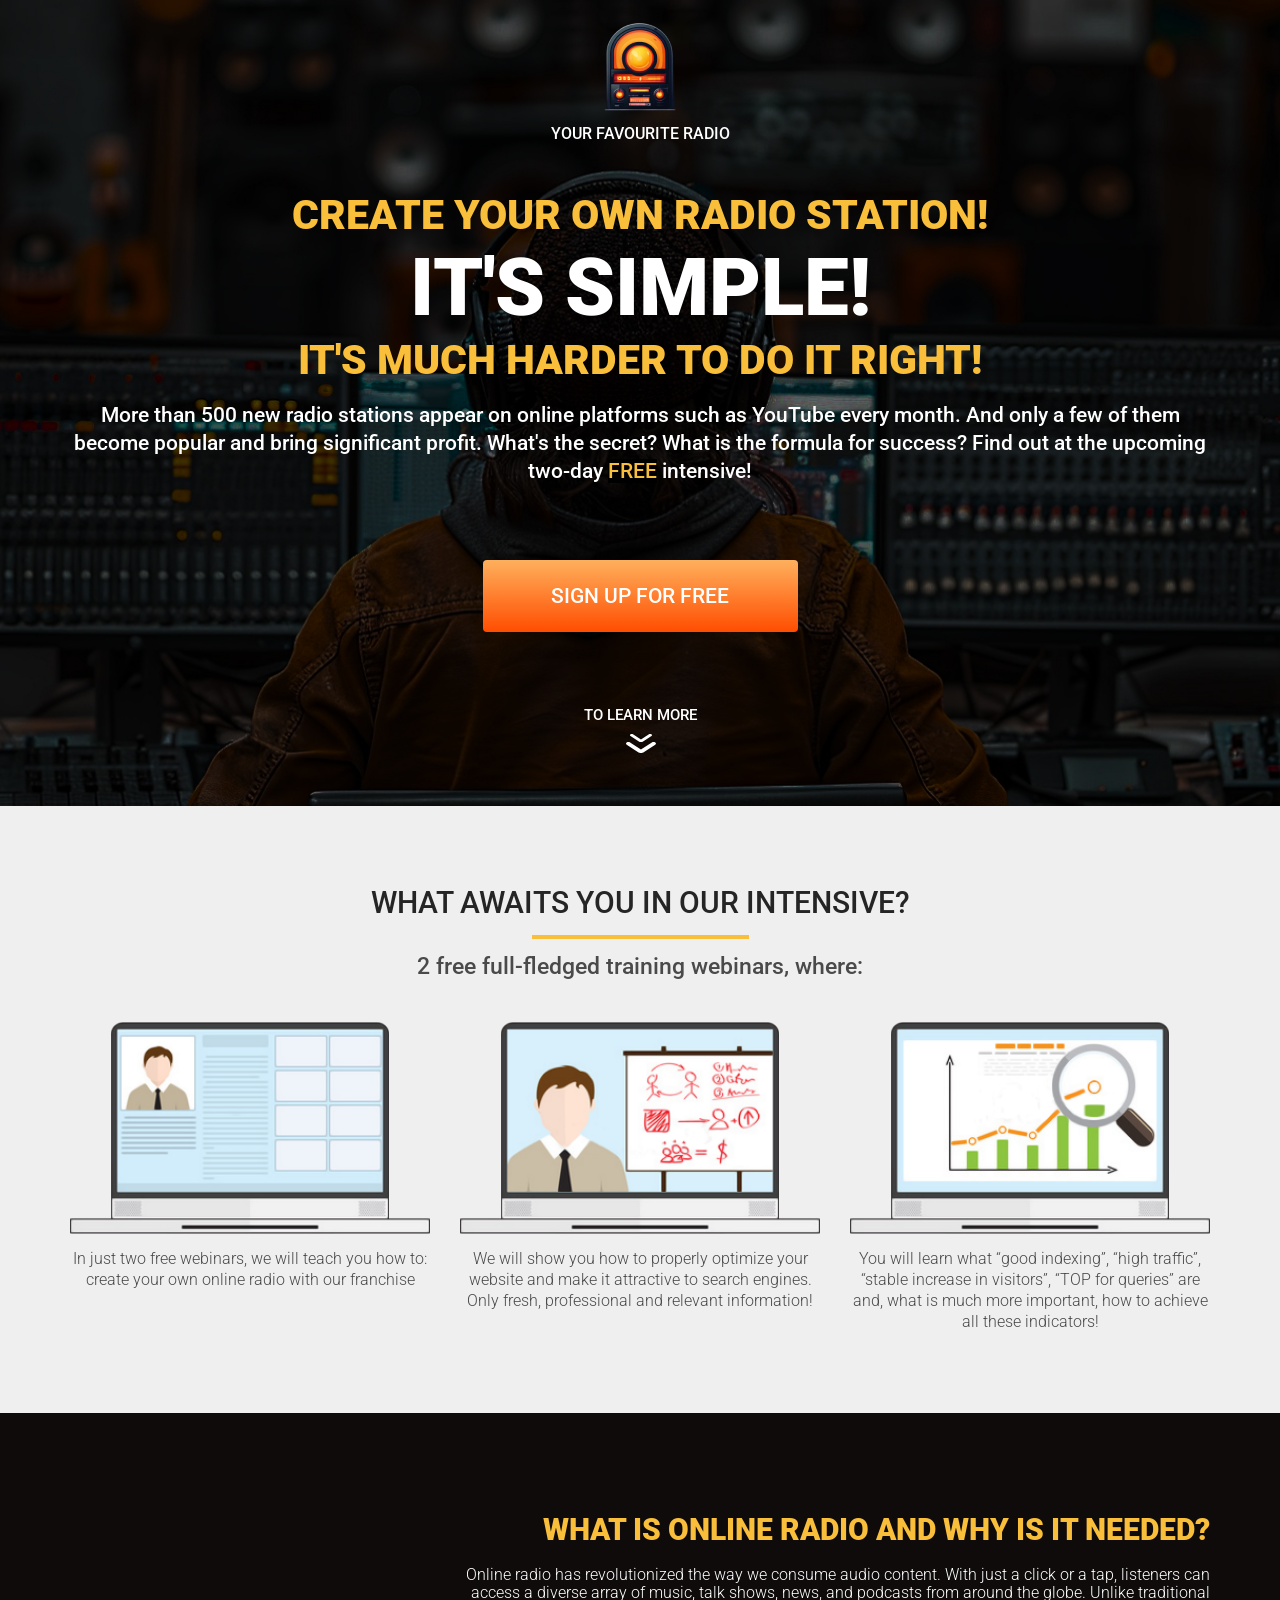
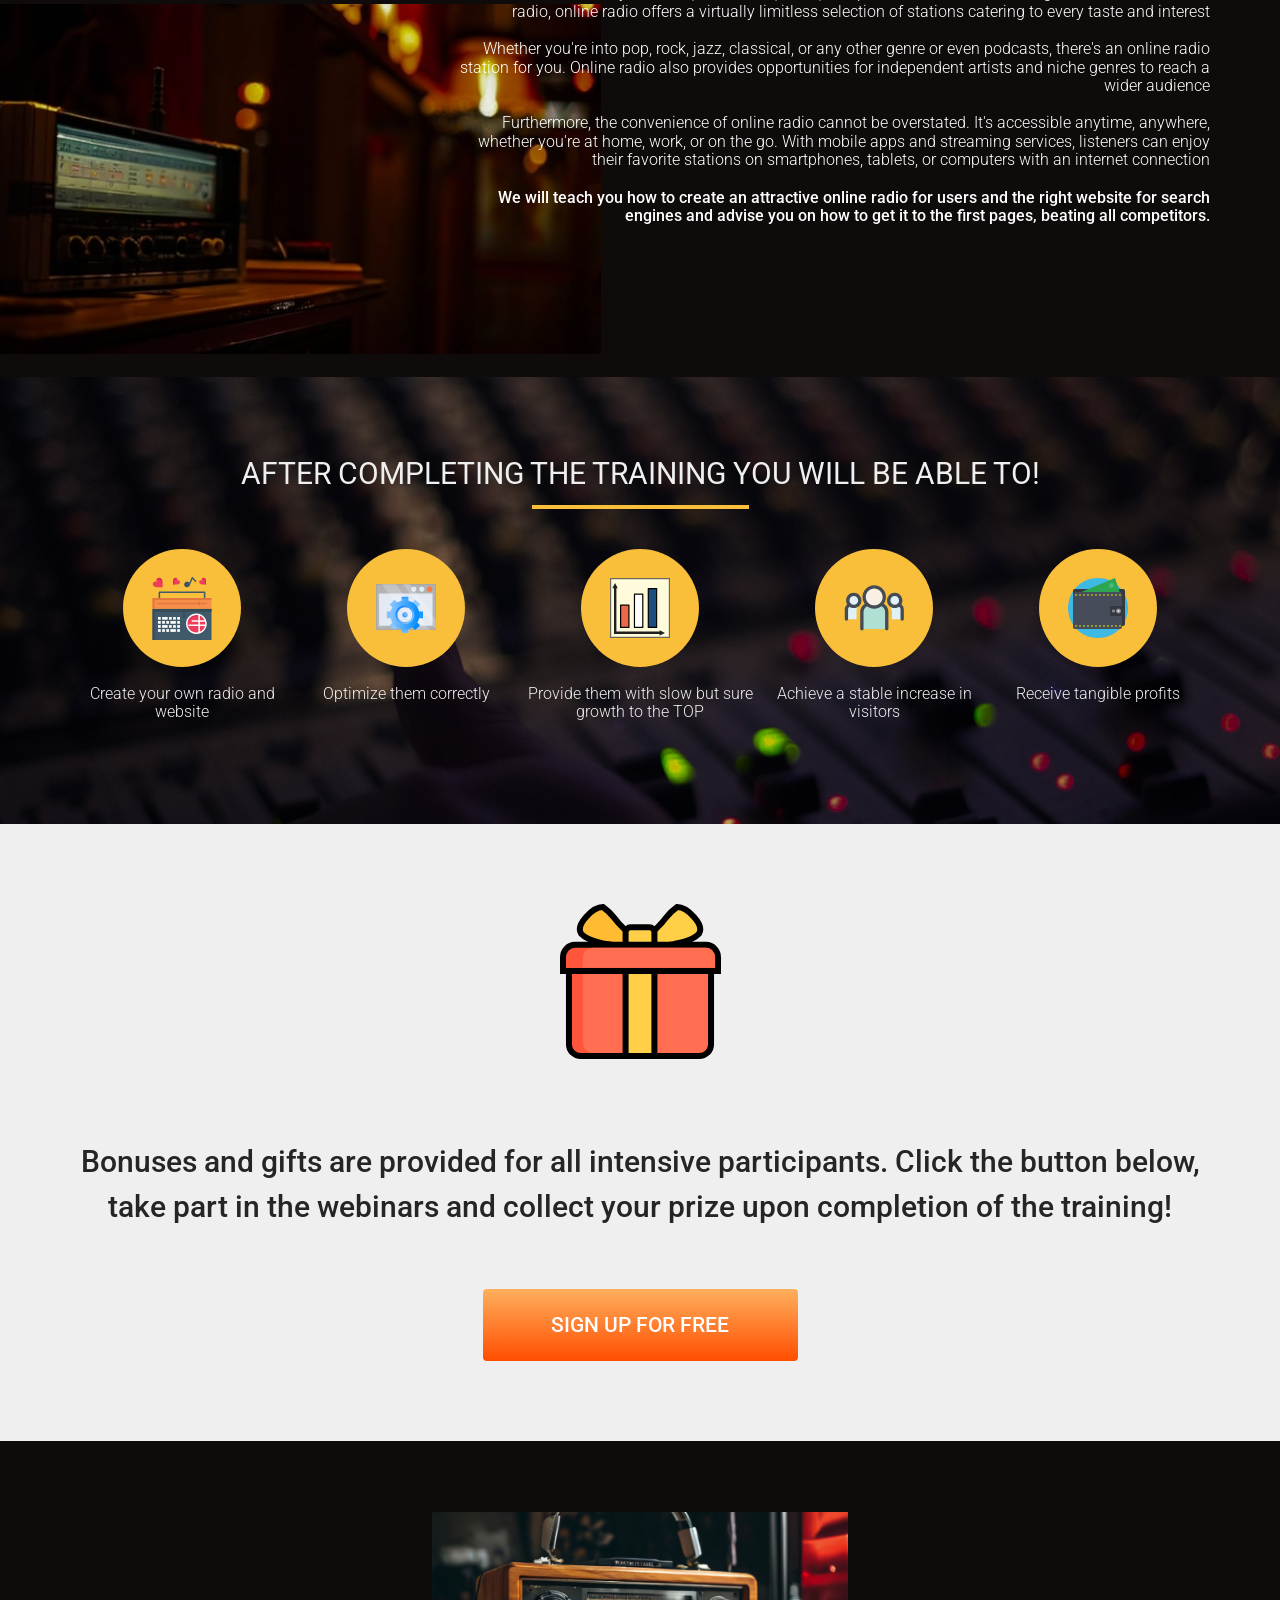
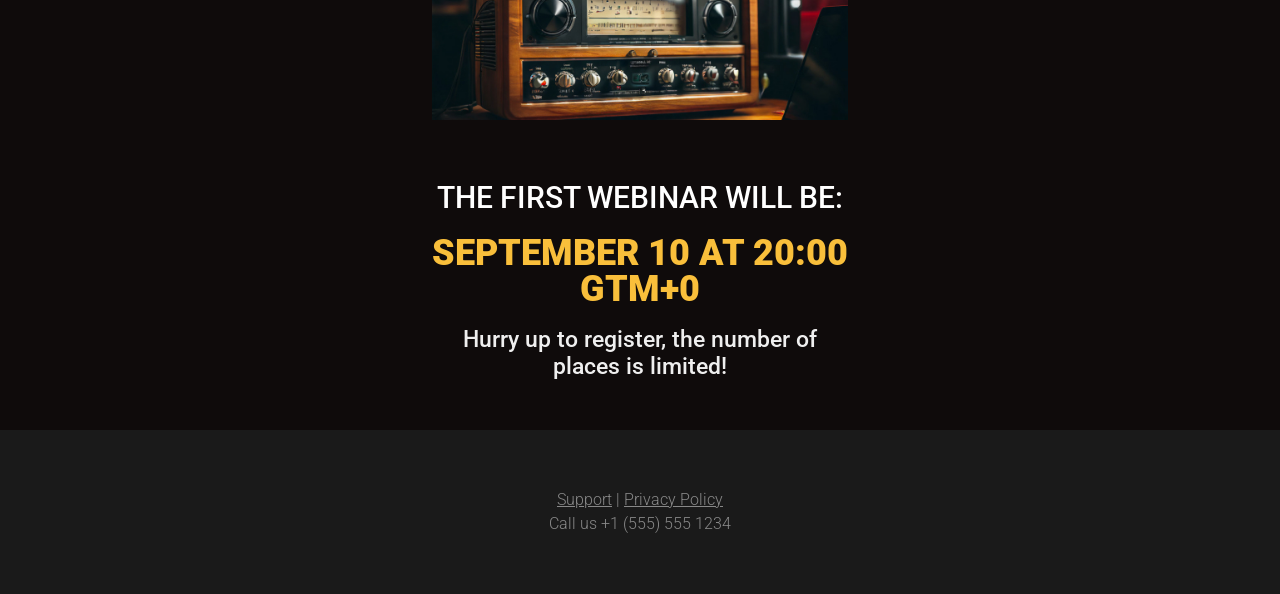
==== src/index.html @ b257d21f "project finished" ====
<!DOCTYPE html>
<html lang="en">

<head>
    <meta charset="UTF-8">
    <meta name="viewport" content="width=device-width, initial-scale=1.0">
    <meta name="description" content="In just two free webinars, we will    teach you how to: create your 
    own online radio with our franchise" />
    <meta name="author" content="Viktor Shvets">
    <title>Create own radio</title>
    <link rel="stylesheet" href="css/modern-normalize.min.css">
    <link href="https://fonts.googleapis.com/css2?family=Roboto:wght@100..900&display=swap" rel="stylesheet">
    <link rel="stylesheet" href="css/style.css">
</head>

<body>
    <main>
        <section class="promo">
            <div class="container">
                <div class="logo">
                    <img src="icons/logo.png" alt="logo" class="logo__img">
                    <div class="logo__text">Your favourite radio</div>
                </div>

                <h1 class="title title__colored">Create your own radio station!</h1>
                <h2 class="title title__big">It's simple!</h2>
                <h2 class="title title__colored">It's much harder to do it right!</h2>
                <p class="promo__text">
                    More than 500 new radio stations appear on online platforms such as YouTube every month. And only a
                    few of them become
                    popular and bring significant profit. What's the secret? What is the formula for success? Find out
                    at the upcoming
                    two-day <span>free</span> intensive!
                </p>

                <button class="btn">Sign up for free</button>

                <div class="promo__more-text">To learn more</div>
                <img src="icons/down_icon.svg" alt="down_icon" class="promo__more-img">
            </div>
        </section>
        <section class="intensive">
            <div class="container">
                <h2 class="title intensive__title">What awaits you in our intensive?</h2>
                <div class="divider"></div>

                <h3 class="intensive__subtitle">2 free full-fledged training webinars, where:</h3>

                <div class="intensive__wrapper">
                    <div class="intensive__item">
                        <img src="icons/intensive/icon_1.png" alt="icon 1" class="intensive__img">

                        <div class="intensive__descr">In just two free webinars, we will teach you how to: create your
                            own online radio with our franchise</div>
                    </div>
                    <div class="intensive__item">
                        <img src="icons/intensive/icon_2.png" alt="icon 2" class="intensive__img">

                        <div class="intensive__descr">We will show you how to properly optimize your website and make it
                            attractive to search engines. Only fresh,
                            professional and relevant information!</div>
                    </div>
                    <div class="intensive__item">
                        <img src="icons/intensive/icon_3.png" alt="icon 3" class="intensive__img">

                        <div class="intensive__descr">You will learn what “good indexing”, “high traffic”, “stable
                            increase in visitors”, “TOP for queries” are and, what is
                            much more important, how to achieve all these indicators!</div>
                    </div>
                </div>
            </div>
        </section>
        <section class="info">
            <div class="container">
                <h2 class="title info__title">What is online radio and why is it needed?</h2>

                <img src="/src/img/online_radio.jpg" alt="radio" class="info__img">

                <p class="info__text">Online radio has revolutionized the way we consume audio content. With just a
                    click or a tap,
                    listeners can access a
                    diverse array of music, talk shows, news, and podcasts from around the globe. Unlike traditional
                    radio, online radio
                    offers a virtually limitless selection of stations catering to every taste and interest</p>

                <p class="info__text">Whether you're into pop, rock, jazz, classical, or any other genre or even
                    podcasts, there's an
                    online radio station for
                    you. Online radio also provides opportunities for independent artists and niche genres to reach
                    a wider audience</p>

                <p class="info__text">Furthermore, the convenience of online radio cannot be overstated. It's
                    accessible anytime,
                    anywhere, whether you're at
                    home, work, or on the go. With mobile apps and streaming services, listeners can enjoy their
                    favorite stations on
                    smartphones, tablets, or computers with an internet connection</p>

                <p class="info__text medium">We will teach you how to create an attractive online radio for
                    users and
                    the right website for
                    search engines and advise
                    you on how to get it to the first pages, beating all competitors.</p>
            </div>
        </section>
        <section class="skills">
            <div class="container">
                <h2 class="title skills__title">
                    After completing the training you will be able to!
                </h2>

                <div class="divider"></div>

                <div class="skills__wrapper">
                    <div class="skills__item">
                        <div class="skills__round">
                            <img src="icons/skills/radio_icon.svg" alt="radio icon" class="skills__img">
                        </div>
                        <div class="skills__desc">
                            Create your own radio and website
                        </div>
                    </div>
                    <div class="skills__item">
                        <div class="skills__round">
                            <img src="icons/skills/icon_optimization.svg" alt="optimization icon" class="skills__img">
                        </div>
                        <div class="skills__desc">
                            Optimize them correctly
                        </div>
                    </div>
                    <div class="skills__item">
                        <div class="skills__round">
                            <img src="icons/skills/icon_chart.svg" alt="chart icon" class="skills__img">
                        </div>
                        <div class="skills__desc">
                            Provide them with slow but sure growth to the TOP
                        </div>
                    </div>
                    <div class="skills__item">
                        <div class="skills__round">
                            <img src="icons/skills/icon_people.svg" alt="people icon" class="skills__img">
                        </div>
                        <div class="skills__desc">
                            Achieve a stable increase in visitors
                        </div>
                    </div>
                    <div class="skills__item">
                        <div class="skills__round">
                            <img src="icons/skills/icon_wallet.svg" alt="wallet icon" class="skills__img">
                        </div>
                        <div class="skills__desc">
                            Receive tangible profits
                        </div>
                    </div>
                </div>
            </div>
        </section>
        <section class="prize">
            <div class="container">
                <img src="icons/icon_present.svg" alt="prize icon" class="prize__img">

                <p class="prize__text">Bonuses and gifts are provided for all intensive participants. Click the button
                    below,
                    take part in the webinars and collect your prize upon completion of the training!</p>

                <button class="btn">Sign up for free</button>
            </div>
        </section>
        <section class="webinar">
            <div class="container">
                <div class="webinar__wrapper">
                    <img src="img/radio_online.jpg" alt="radion background" class="webinar__img">

                    <h2 class="title webinar__subtitle">The first webinar will BE:</h2>

                    <h2 class="title webinar__title">September 10 at 20:00 GTM+0</h2>

                    <p class="webinar__text">Hurry up to register, the number of places is limited!</p>
                </div>
            </div>
        </section>
        <footer class="footer">
            <div class="footer__wrapper">
                <a href="https://www.speedtest.net/" class="footer__support">Support</a>
                <span> | </span>
                <a href="https://mail.google.com/mail/u/0/?tab=rm&ogbl#inbox" class="footer__policy">Privacy Policy</a>

                <p>Call us <a href="tel:+74952680449" class="footer__telephone">+1 (555) 555 1234</a></p>

        </footer>
    </main>
</body>

</html>
---- src/css/style.css ----
/* * {
    box-sizing: border-box;
    margin: 0;
    padding: 0;
} */

h1,
h2,
h3,
h4,
h5,
figure,
p,
ol,
ul {
    margin: 0;
}

ol[role="list"],
ul[role="list"] {
    list-style: 0;
    padding-inline: 0;
}

h1,
h2,
h3,
h4,
h5 {
    font-size: inherit;
    font-weight: inherit;
}

img {
    display: block;
    max-inline-size: 100%;
}

html {
    font-family: "Roboto", sans-serif;
}

.container {
    max-width: 1140px;
    margin: 0 auto;
    position: relative;
}

.title {
    text-align: center;
    font-weight: 900;
    text-transform: uppercase;
}

.title__colored {
    color: #f9bf3b;
    font-size: 41px;
    line-height: 41px;
}

.title__big {
    font-size: 80px;
    line-height: 100%;
    color: #fff;
}

.btn {
    display: block;
    margin: 0 auto;
    min-width: 315px;
    min-height: 72px;
    border-radius: 4px;
    background: linear-gradient(0deg, #ff4d00 0%, #feb05d 100%);
    text-align: center;
    text-shadow: -1px -1px 0 0 rgba(0, 0, 0, 0.22);
    font-weight: 500;
    font-size: 21px;
    text-transform: uppercase;
    color: #fff;
    cursor: pointer;
    padding: 0 15px;
    border: none;
}

.promo {
    /* min-height: 800px; */
    background: url('../img/main_bg.jpg') center center / cover no-repeat;
    padding: 22px 0 53px 0;
}

.logo__img {
    margin: 0 auto;
}

.logo__text {
    margin-top: 13px;
    text-align: center;
    color: white;
    text-transform: uppercase;
    font-weight: 500;
    font-size: 16px;
    line-height: normal;
}

.promo h1 {
    margin-top: 52px;
}

.promo h2 {
    margin-top: 12px;
}

.promo .btn {
    margin-top: 75px;
}

.promo__text {
    font-weight: 500;
    font-size: 21px;
    text-align: center;
    color: #fff;
    line-height: 28px;
    margin-top: 20px;
}

.promo__text span {
    background-color: black;
    color: #F9BF3B;
    text-transform: uppercase;
}

.promo__more-text {
    font-weight: 500;
    font-size: 15px;
    text-transform: uppercase;
    text-align: center;
    color: #fff;
    margin-top: 75px;
}

.promo__more-img {
    margin: 10px auto 0 auto;
    display: block;
}

.intensive {
    background-color: #EFEFEF;
    padding: 80px 0;
}

.intensive__title {
    font-weight: 500;
    font-size: 30px;
    color: #252525;
}

.divider {
    margin: 14px auto 0 auto;
    width: 217px;
    height: 4px;
    background-color: #F9BF3B;
}

.intensive__subtitle {
    margin-top: 15px;
    font-weight: 500;
    font-size: 23px;
    text-align: center;
    color: #4a4a4a;
}

.intensive__descr {
    margin-top: 15px;
    font-weight: 300;
    font-size: 16px;
    line-height: 131%;
    text-align: center;
    color: #4a4a4a;
}

.intensive__wrapper {
    margin-top: 42px;
    display: flex;
    justify-content: space-between;
}

.intensive__item {
    width: 360px;
    display: flex;
    flex-direction: column;
    justify-content: baseline;
}

.intensive__img {
    width: 100%;
}

.info {
    background-color: #0F0B0B;
    padding: 100px 0 140px 0;
    min-height: 564px;
}

.info__img {
    width: 615px;
    height: 350px;
    object-fit: contain;
    position: absolute;
    left: -83px;
    top: 91px;
    z-index: 0;
}

.info__text {
    position: relative;
    padding-left: 390px;
    margin-top: 19px;
    font-weight: 300;
    font-size: 16px;
    text-align: right;
    color: #fff;
    z-index: 1;
}

.info__title {
    text-align: right;
    font-size: 30px;
    color: #f9bf3b;
}

.info__text.medium {
    font-weight: 500;
}

.skills {
    background: url('../img/secondary_bg.jpg') center center / cover no-repeat;
    padding: 80px 0 102px 0;
}

.skills__title {
    font-weight: 400;
    font-size: 30px;
    color: #efefef;
}

.skills__wrapper {
    display: flex;
    justify-content: space-around;
    margin-top: 40px;
}

.skills__item {
    min-width: 224px;
}


.skills__round {
    margin: 0 auto;
    width: 118px;
    height: 118px;
    background-color: #F9BF3B;
    border-radius: 100%;
    display: flex;
    justify-content: center;
    align-items: center;
}

.skills__img {
    min-width: 60px;
}

.skills__desc {
    margin-top: 18px;
    font-weight: 300;
    font-size: 16px;
    color: #efefef;
    text-align: center;
}

.prize {
    background-color: #EFEFEF;
    padding: 80px 0 80px 0;
}

.prize__img {
    margin: 0 auto;
}

.prize__text {
    margin-top: 80px;
    font-weight: 500;
    font-size: 30px;
    line-height: 150%;
    text-align: center;
    color: #252525;
}

.prize .btn {
    margin-top: 60px;
}

.webinar {
    padding: 50px 320px;
    background-color: #0F0B0B;
}

.webinar__wrapper {
    margin: 0 auto;
    max-width: 65%;
}

.webinar__img {
    margin: 0 auto;
    object-fit: contain;
    width: 500px;
    height: 250px;
}

.webinar__subtitle {
    margin-top: 40px;
    font-weight: 500;
    font-size: 30px;
    color: #fff;
}

.webinar__title {
    margin-top: 20px;
    font-size: 36px;
    line-height: 100%;
    color: #f9bf3b;
}

.webinar__text {
    margin-top: 20px;
    font-weight: 500;
    font-size: 23px;
    text-align: center;
    color: #efefef;
}

.footer {
    background-color: #1A1A1A;
    padding: 58px;
}

.footer__wrapper {
    font-weight: 300;
    font-size: 16px;
    line-height: 150%;
    text-align: center;
    color: #888;
}

.footer__wrapper a {
    font-weight: 300;
    font-size: 16px;
    line-height: 150%;
    text-decoration: underline;
    text-align: center;
    color: #888;
}

a.footer__telephone {
    text-decoration: none;
}
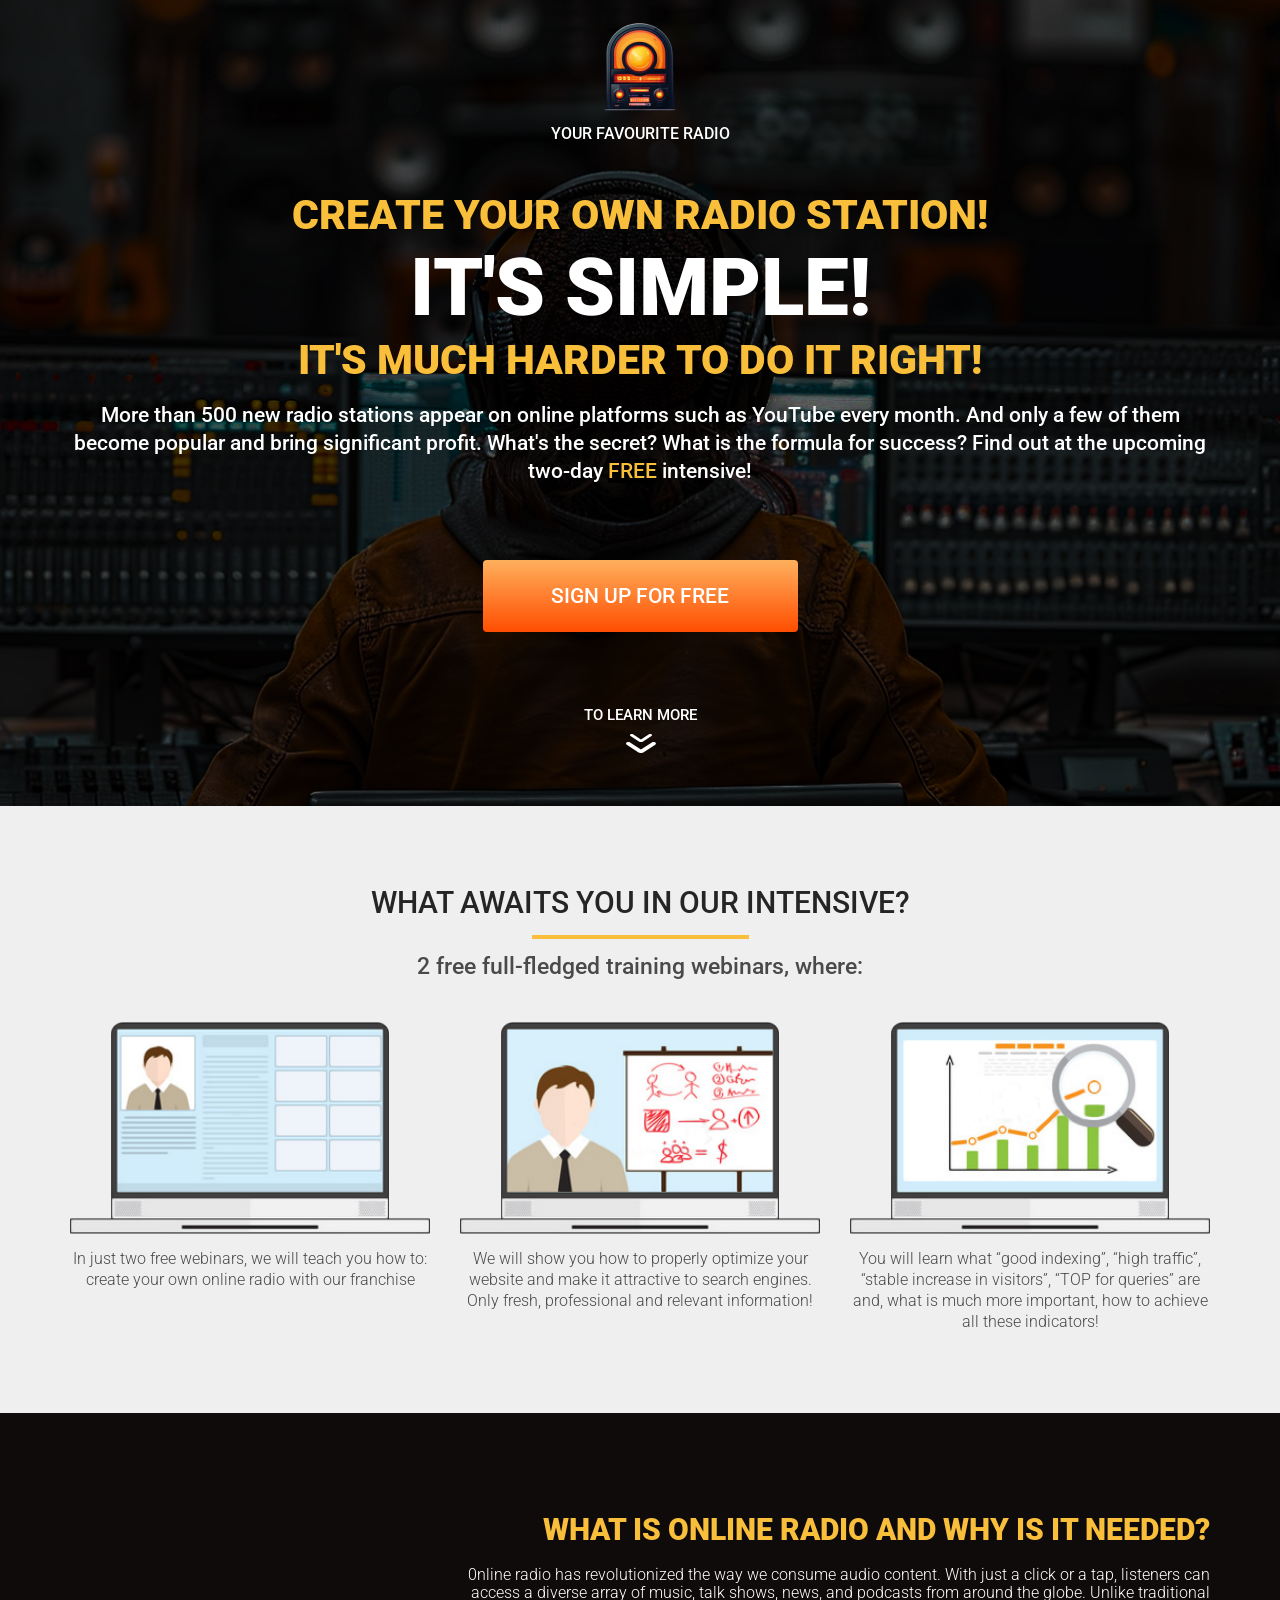
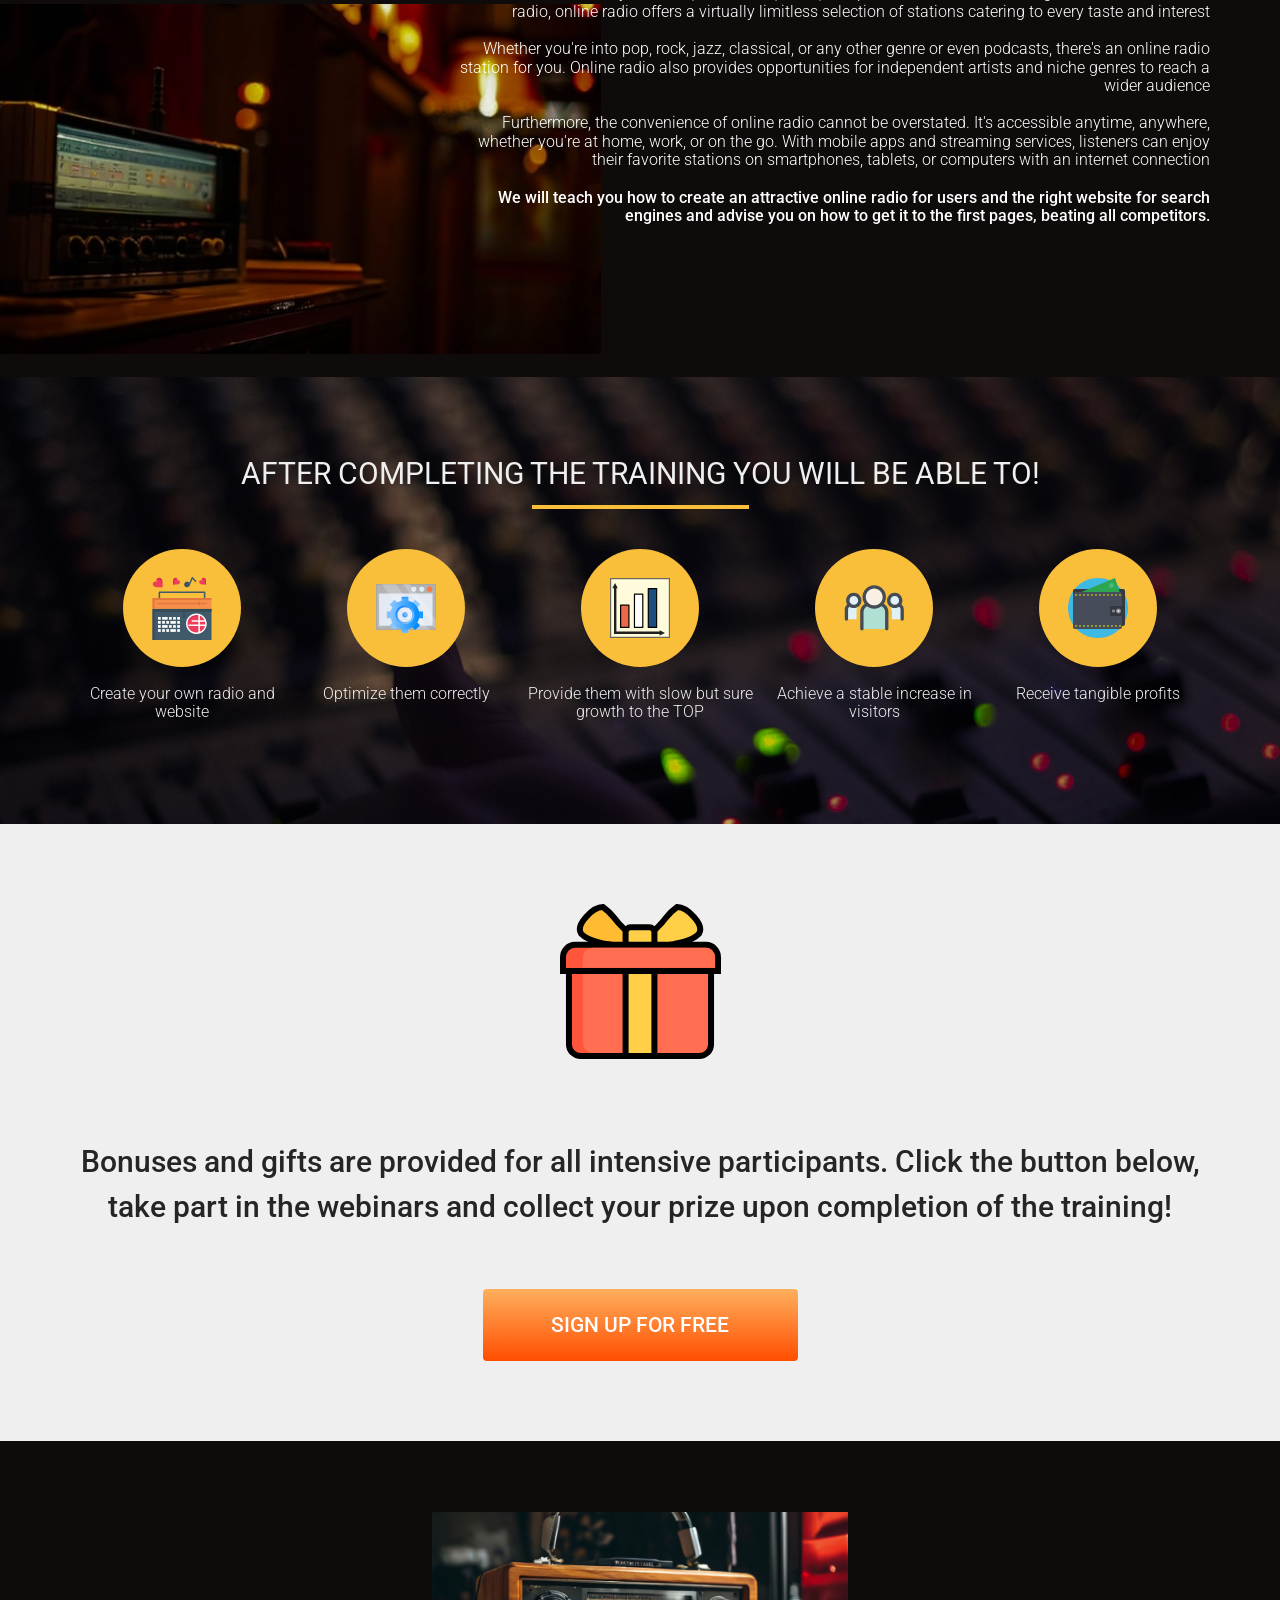
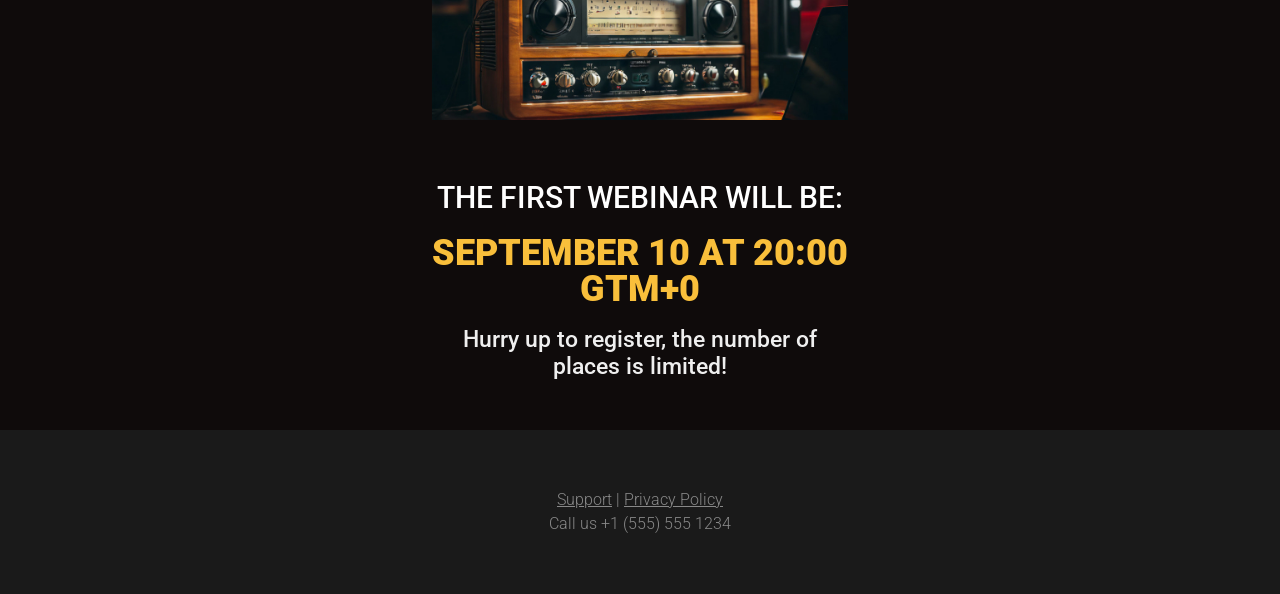
==== commit 32243f31: "test" ====
--- a/src/index.html
+++ b/src/index.html
@@ -74,9 +74,9 @@
             <div class="container">
                 <h2 class="title info__title">What is online radio and why is it needed?</h2>
 
-                <img src="/src/img/online_radio.jpg" alt="radio" class="info__img">
+                <img src="../src/img/online_radio.jpg" alt="radio" class="info__img">
 
-                <p class="info__text">Online radio has revolutionized the way we consume audio content. With just a
+                <p class="info__text">0nline radio has revolutionized the way we consume audio content. With just a
                     click or a tap,
                     listeners can access a
                     diverse array of music, talk shows, news, and podcasts from around the globe. Unlike traditional
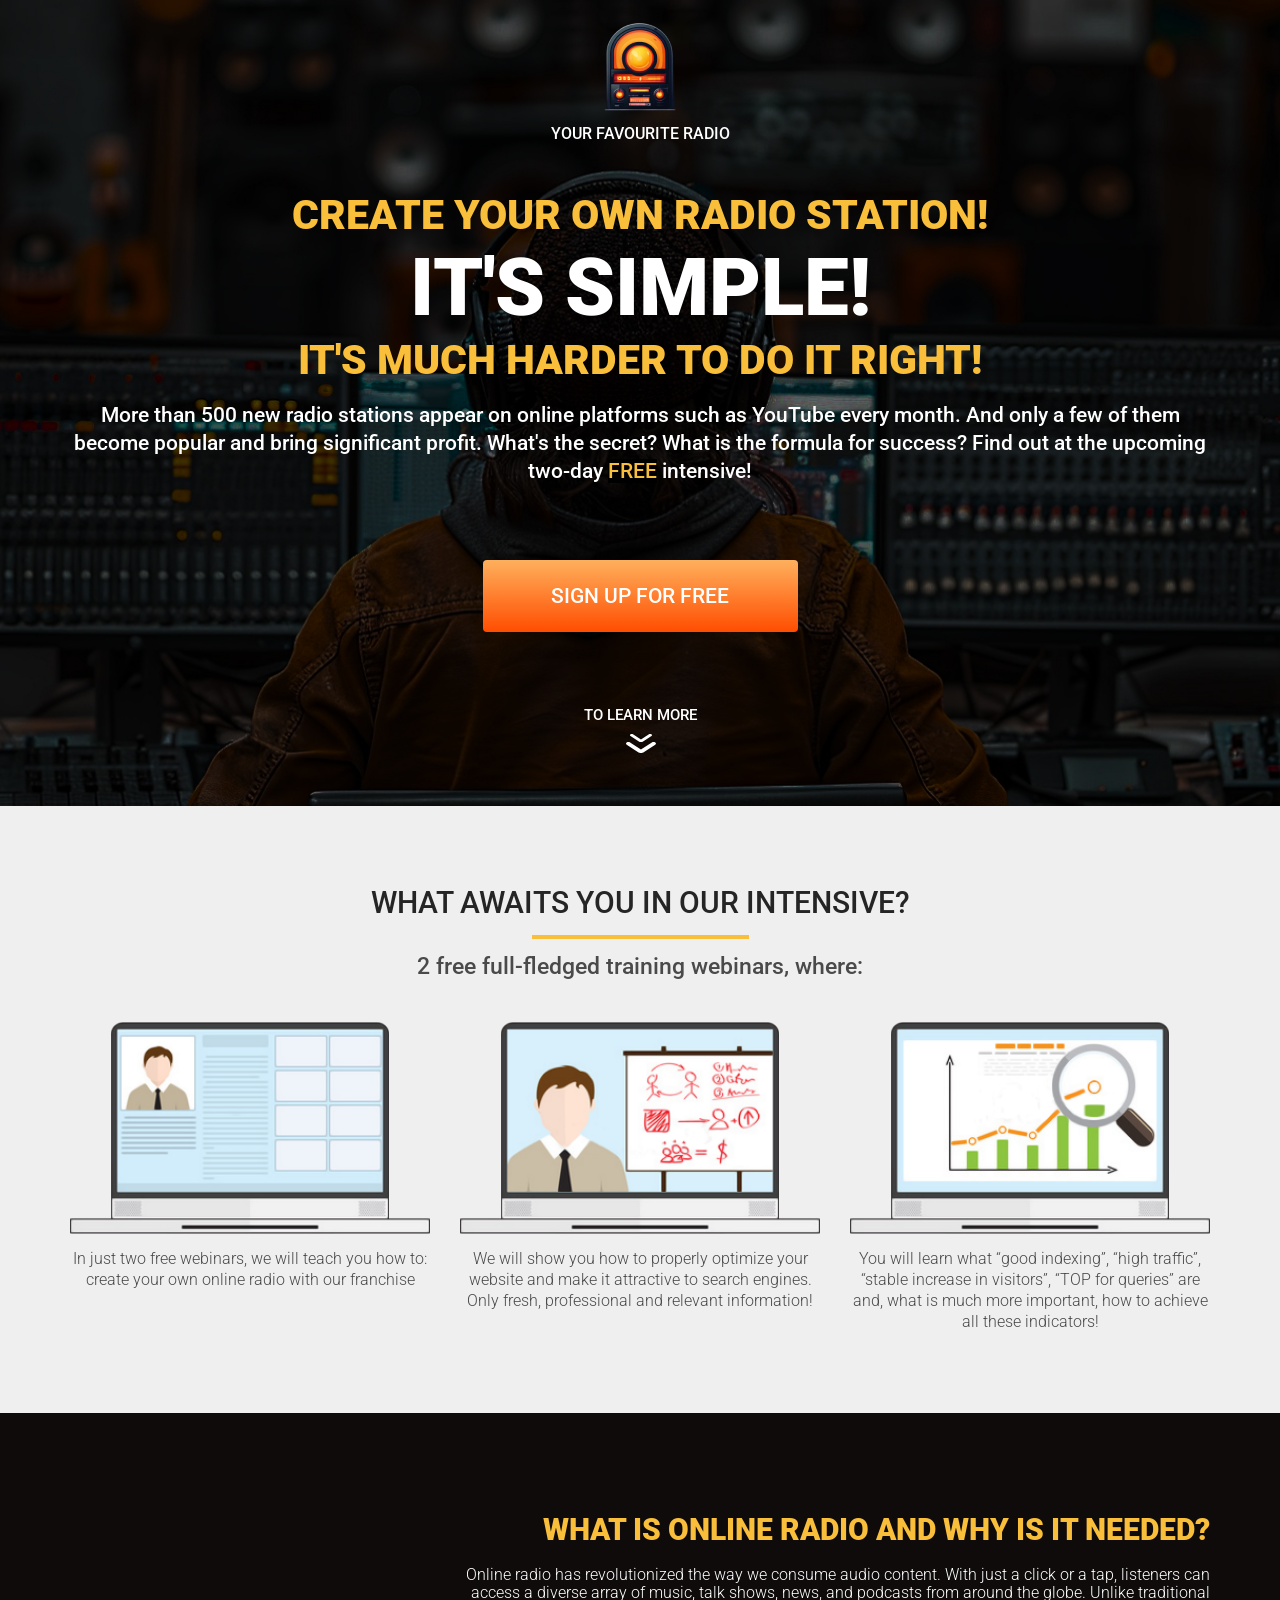
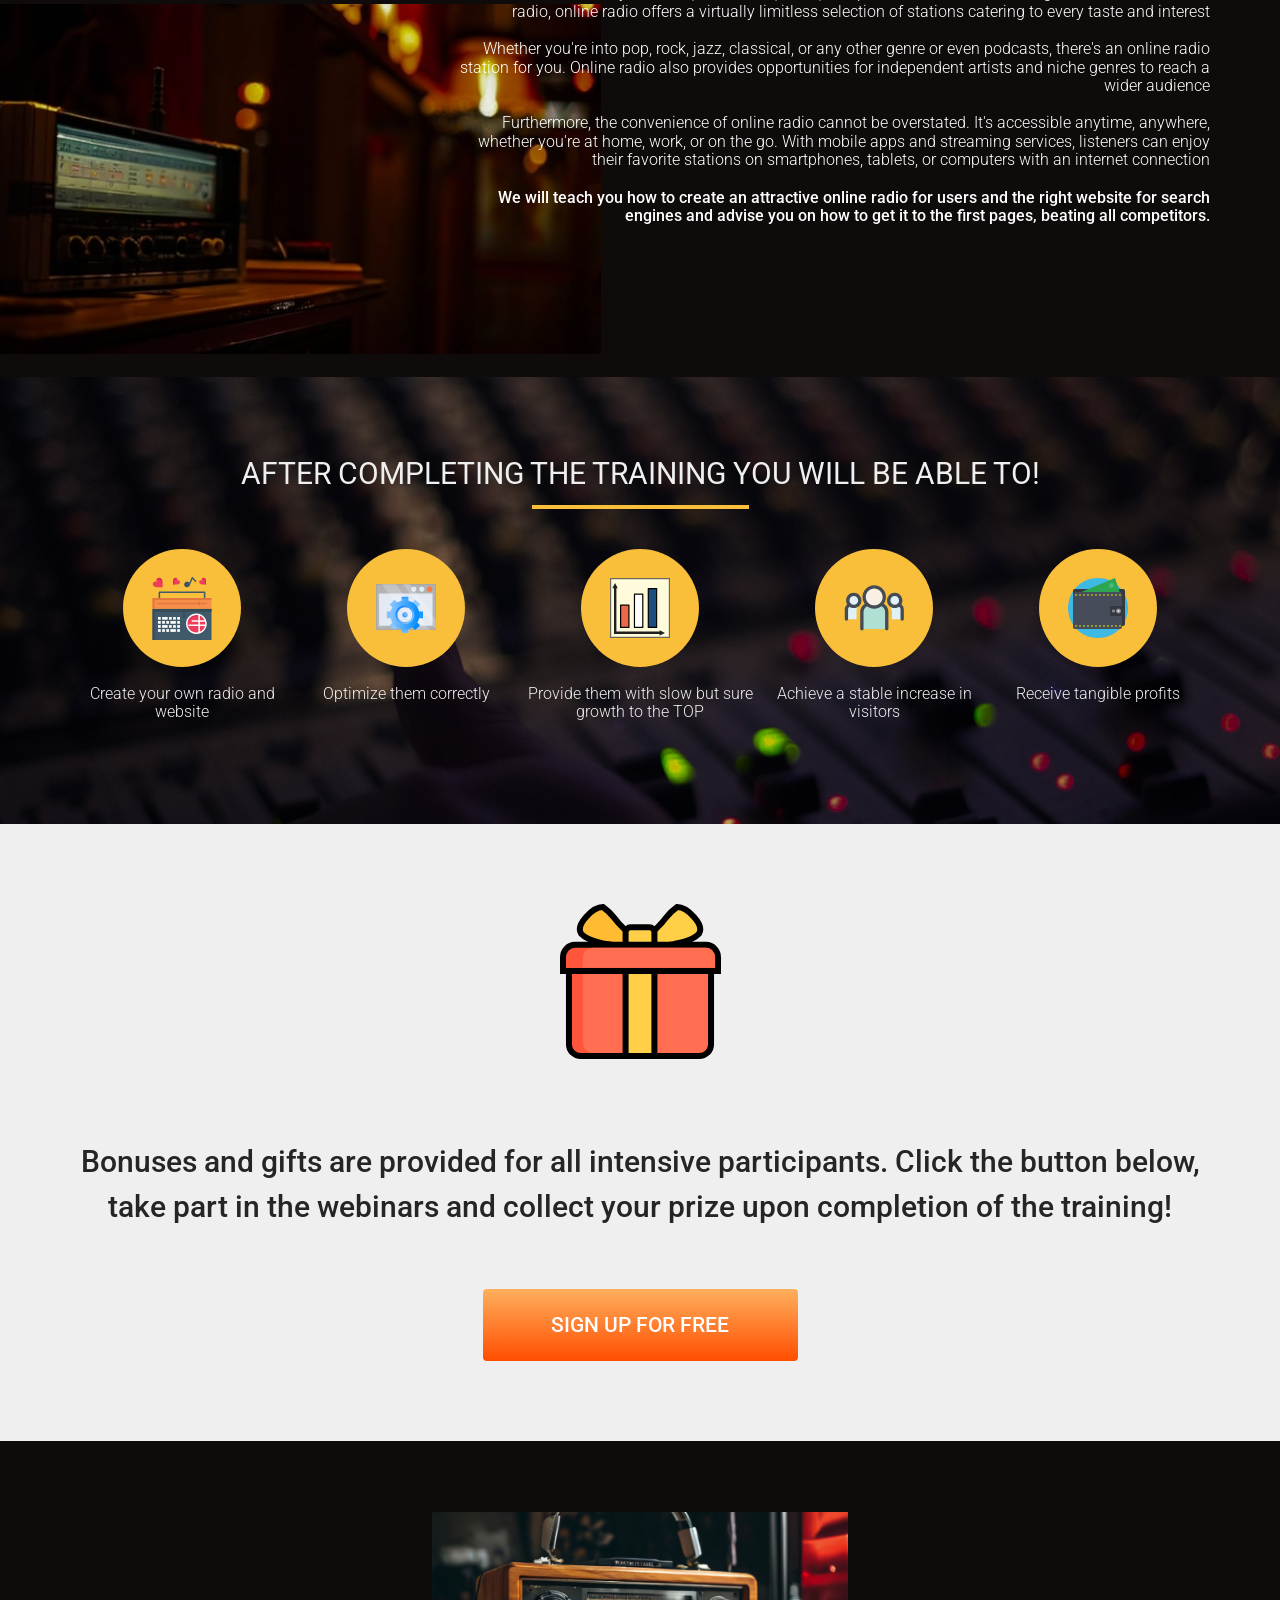
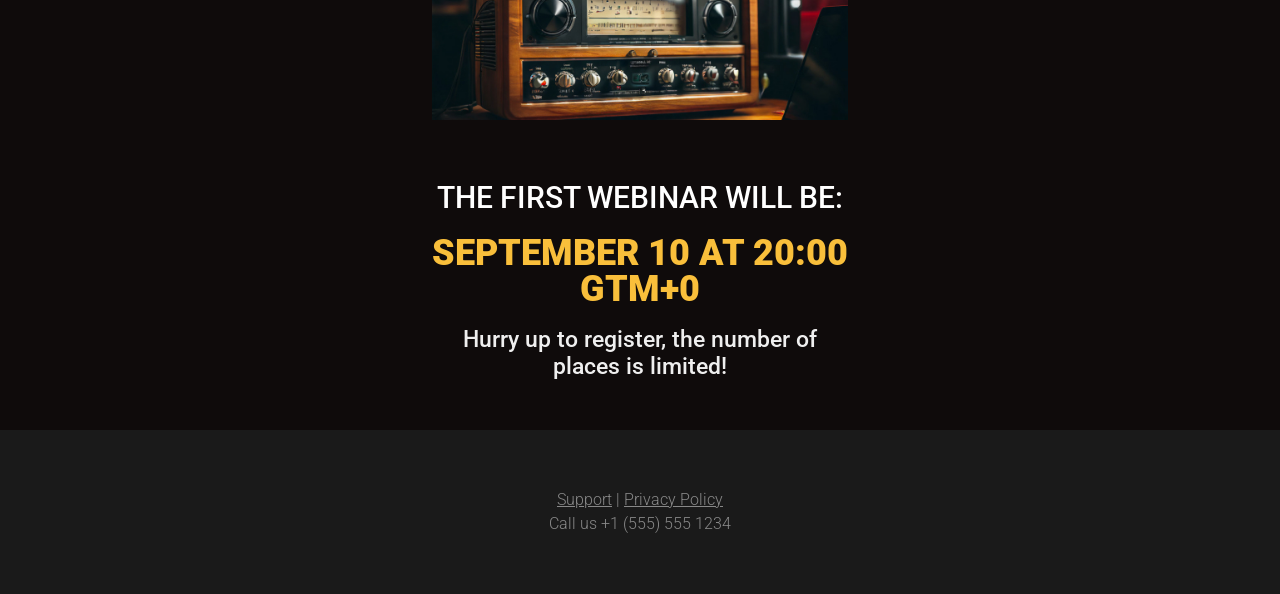
==== commit 9df2ca13: "finalized project" ====
--- a/src/index.html
+++ b/src/index.html
@@ -74,9 +74,9 @@
             <div class="container">
                 <h2 class="title info__title">What is online radio and why is it needed?</h2>
 
-                <img src="../src/img/online_radio.jpg" alt="radio" class="info__img">
+                <img src="img/online_radio.jpg" alt="radio" class="info__img">
 
-                <p class="info__text">0nline radio has revolutionized the way we consume audio content. With just a
+                <p class="info__text">Online radio has revolutionized the way we consume audio content. With just a
                     click or a tap,
                     listeners can access a
                     diverse array of music, talk shows, news, and podcasts from around the globe. Unlike traditional
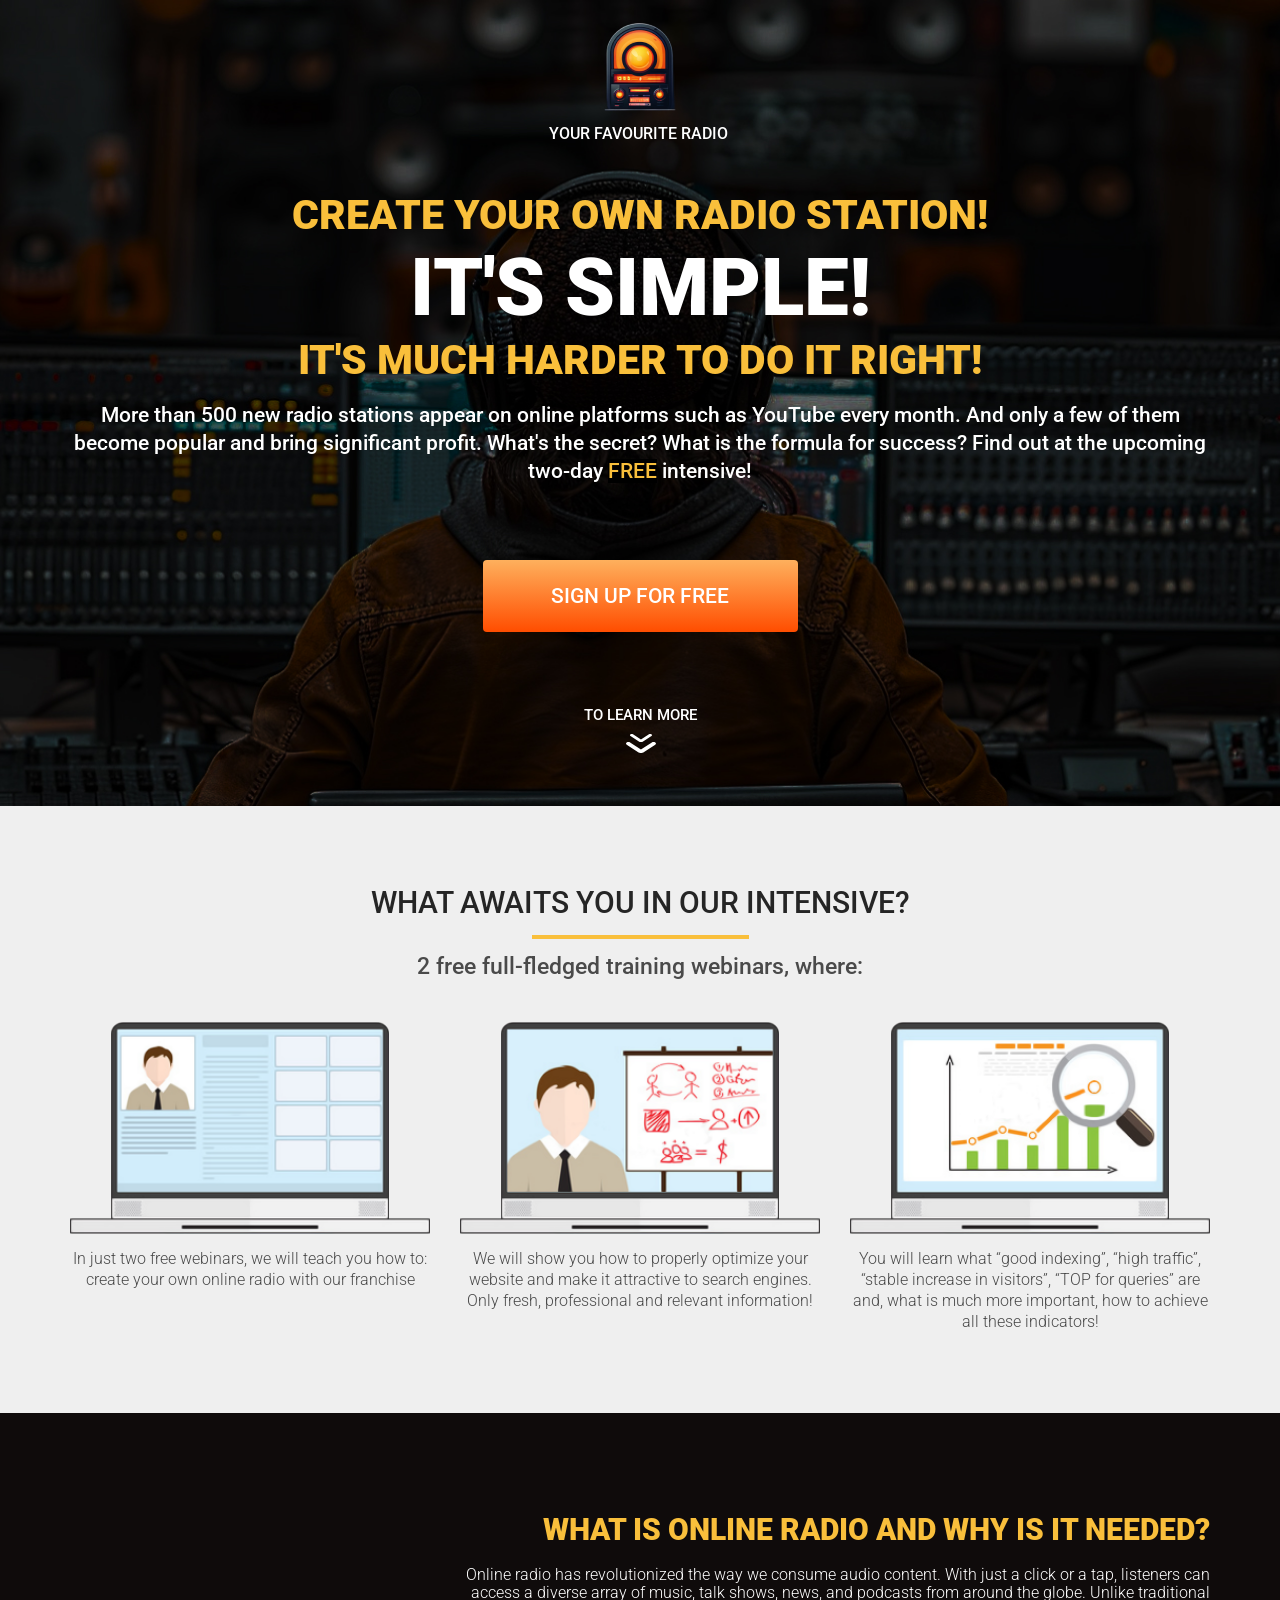
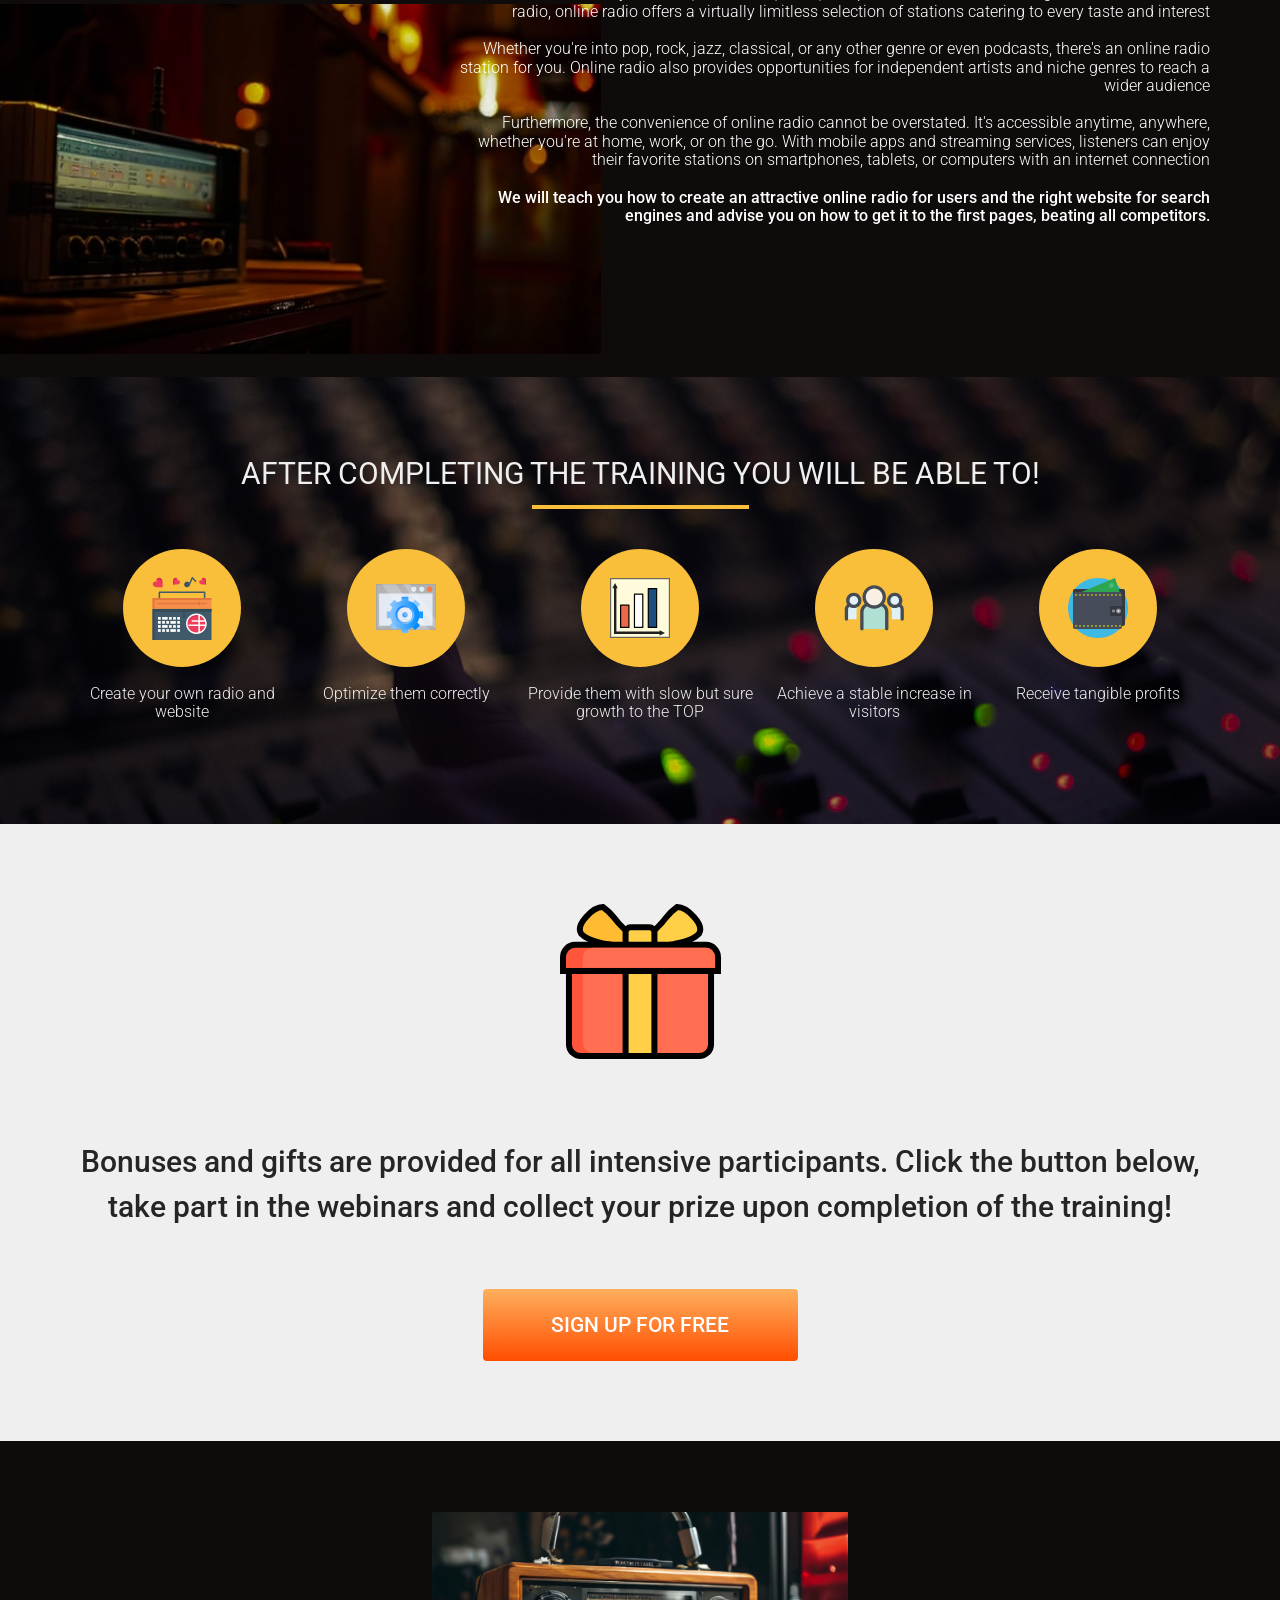
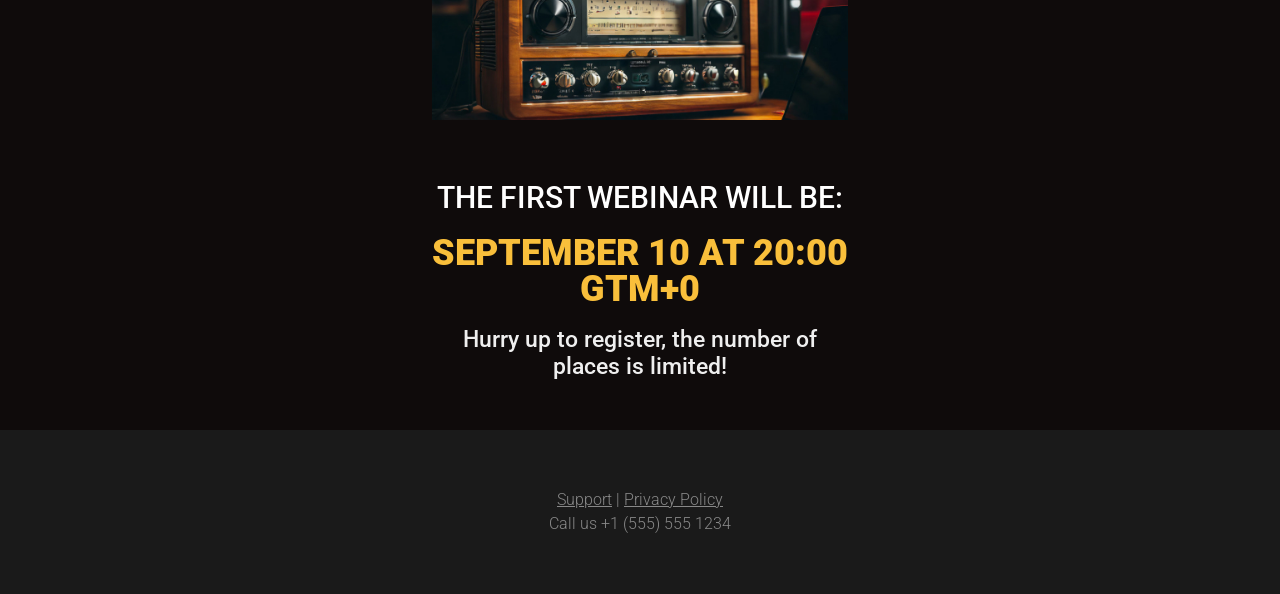
==== commit 679914f3: "textolite cms integrated" ====
--- a/src/index.html
+++ b/src/index.html
@@ -19,7 +19,7 @@
             <div class="container">
                 <div class="logo">
                     <img src="icons/logo.png" alt="logo" class="logo__img">
-                    <div class="logo__text">Your favourite radio</div>
+                    <div class="logo__text">Your favourite Radio&nbsp;</div>
                 </div>
 
                 <h1 class="title title__colored">Create your own radio station!</h1>
@@ -191,4 +191,4 @@
     </main>
 </body>
 
-</html>+</html>
